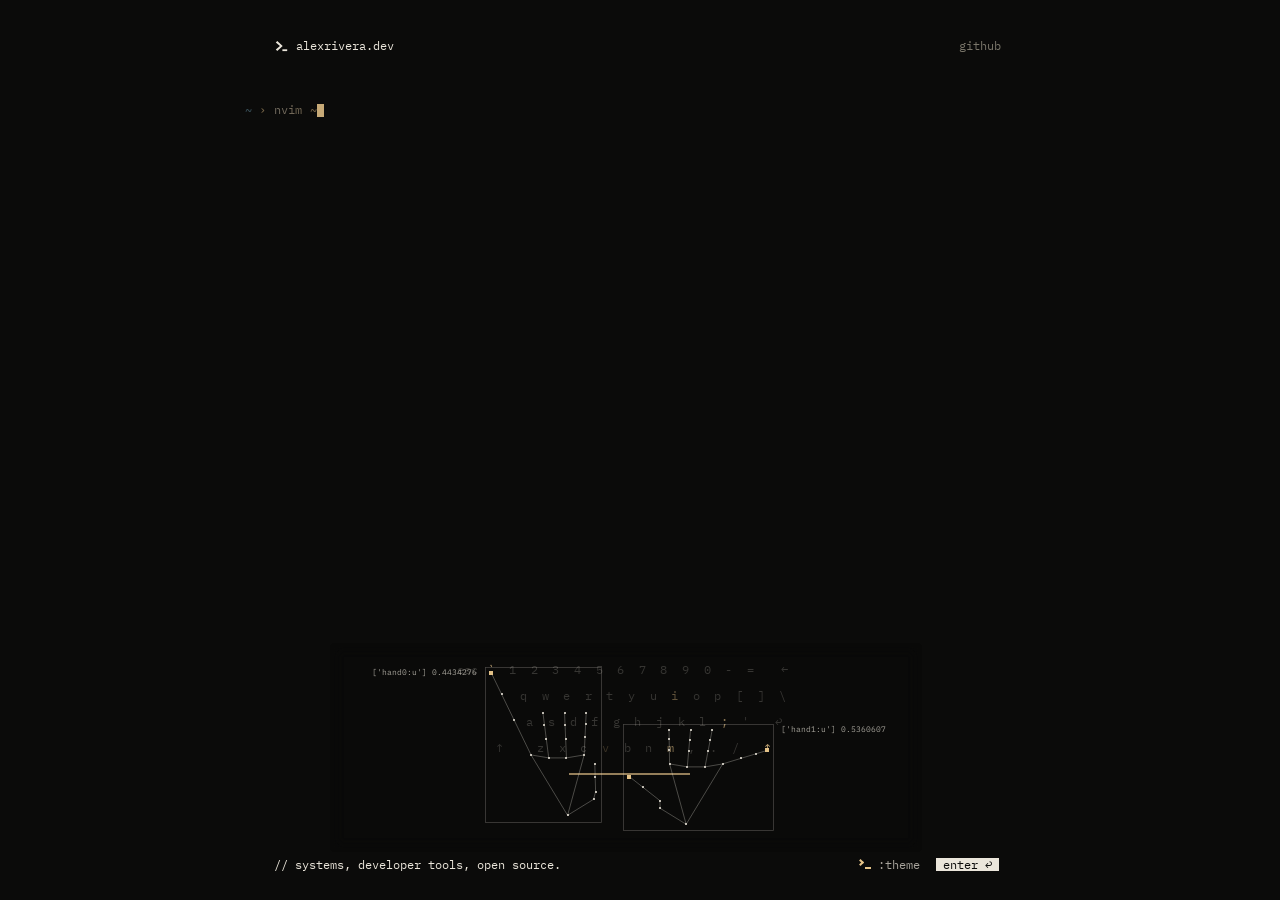
==== index.html @ faaa7d86 "Initial commit" ====
<!doctype html>
<html lang="en">
<head>
<meta charset="utf-8">
<meta name="viewport" content="width=device-width, initial-scale=1">
<title>alexrivera.dev</title>
<meta name="description" content="alexrivera.dev — a quiet wall of code. systems, developer tools, open source.">
<link rel="icon" href="/favicon.svg" type="image/svg+xml">
<link rel="stylesheet" href="/intros/shared/frame.css">
<link rel="stylesheet" href="glimpse.css">
</head>
<body>
<main class="stage">
  <header class="frame-top">
    <a class="brand" href="/"><svg viewBox="0 0 88 80" aria-hidden="true"><path d="M8 16L36 40L8 64L18 74L54 40L18 6Z"/><path d="M52 62H84V74H52Z"/></svg><span>alexrivera.dev</span></a>
    <nav class="switch is-solo" aria-label="Elsewhere">
      <a href="https://github.com/alexrivera" rel="me">github</a>
    </nav>
  </header>

  <h1 class="sr-only">alexrivera.dev — systems, developer tools, open source.</h1>
  <canvas class="wall" aria-hidden="true"></canvas>
  <div class="glass kb-glass" aria-hidden="true"></div>
  <canvas class="machine" aria-hidden="true"></canvas>
  <canvas class="tile" aria-hidden="true"></canvas>
  <p class="status" aria-hidden="true"><span class="mode">NORMAL</span><span class="path"></span><span class="pos"></span></p>
  <p class="cmdline" aria-hidden="true"><span class="cmd"></span><span class="showcmd"></span></p>
  <p class="status pane-status" aria-hidden="true"><span class="mode">NORMAL</span><span class="path"></span><span class="pos"></span></p>
  <p class="cmdline pane-cmd" aria-hidden="true"><span class="cmd"></span><span class="showcmd"></span></p>

  <a class="enter" href="/site/" aria-label="Enter">enter ↩</a>
  <button class="theme-key" type="button" aria-label="Change theme"><span class="command-glyph" aria-hidden="true"></span>:theme</button>
  <p class="note" aria-hidden="true">// systems, developer tools, open source.</p>
  <nav class="sources sr-only" aria-label="Code shown on this page"></nav>
</main>
<script type="module" src="glimpse.js"></script>
</body>
</html>
---- intros/shared/frame.css ----
@font-face {
  font-family: "Archivo";
  src: url("/assets/fonts/archivo.ttf") format("truetype");
  font-weight: 100 900;
  font-stretch: 62% 125%;
  font-display: swap;
}

@font-face {
  font-family: "Instrument Serif";
  src: url("/assets/fonts/InstrumentSerif-Regular.ttf") format("truetype");
  font-style: normal;
  font-weight: 400;
  font-display: swap;
}

@font-face {
  font-family: "Instrument Serif";
  src: url("/intros/shared/InstrumentSerif-Italic.ttf") format("truetype");
  font-style: italic;
  font-weight: 400;
  font-display: swap;
}

@font-face {
  font-family: "Plex Mono";
  src: url("/assets/fonts/IBMPlexMono-Regular.ttf") format("truetype");
  font-weight: 400;
  font-display: swap;
}

*,
*::before,
*::after {
  box-sizing: border-box;
}

html,
body {
  margin: 0;
  height: 100%;
}

body {
  background: var(--bg);
  color: var(--ink);
  font-family: "Archivo", system-ui, sans-serif;
  -webkit-font-smoothing: antialiased;
}

a,
button {
  color: inherit;
}

button {
  font: inherit;
}

:focus-visible {
  outline: 2px solid var(--ink);
  outline-offset: 3px;
}

.stage {
  position: relative;
  height: 100svh;
  min-height: 560px;
  overflow: hidden;
}

.frame-top {
  position: absolute;
  top: 26px;
  left: 40px;
  right: 40px;
  z-index: 6;
  display: flex;
  align-items: center;
  justify-content: space-between;
  gap: 16px;
  pointer-events: none;
}

.frame-top > * {
  pointer-events: auto;
}

.brand {
  display: inline-flex;
  align-items: center;
  gap: 12px;
  min-height: 44px;
  color: var(--chrome);
  font-weight: 500;
  font-size: 11px;
  letter-spacing: 0.3em;
  text-decoration: none;
}

.brand svg {
  width: 18px;
  height: auto;
  fill: currentColor;
}

.switch {
  display: flex;
  gap: 2px;
}

.switch a {
  display: inline-flex;
  align-items: center;
  justify-content: center;
  min-width: 44px;
  min-height: 44px;
  color: var(--dim);
  font: 400 11px/1 "Plex Mono", monospace;
  letter-spacing: 0.14em;
  text-decoration: none;
}

.switch a:hover {
  color: var(--ink);
}

.switch a[aria-current="page"] {
  color: var(--ink);
  text-decoration: underline;
  text-underline-offset: 7px;
}

.enter {
  position: absolute;
  right: 40px;
  bottom: 26px;
  z-index: 6;
  display: inline-flex;
  align-items: center;
  gap: 10px;
  min-height: 44px;
  text-transform: uppercase;
  color: var(--chrome);
  font-weight: 500;
  font-size: 11px;
  letter-spacing: 0.3em;
  text-decoration: none;
}

.serif {
  font-family: "Instrument Serif", serif;
  font-weight: 400;
}

.serif i {
  font-style: italic;
}

.mono {
  font-family: "Plex Mono", monospace;
  font-size: 10.5px;
  letter-spacing: 0.16em;
  text-transform: uppercase;
}

.quiet-button {
  min-height: 44px;
  padding: 0;
  border: 0;
  background: none;
  color: var(--dim);
  cursor: pointer;
}

.quiet-button:hover {
  color: var(--ink);
}

.is-hidden {
  visibility: hidden;
}

.sr-only {
  position: absolute;
  width: 1px;
  height: 1px;
  overflow: hidden;
  clip-path: inset(50%);
  white-space: nowrap;
}

.poster {
  position: absolute;
  inset: 0;
  z-index: 4;
  width: 100%;
  height: 100%;
  object-fit: cover;
}

@media (max-width: 640px) {
  .frame-top {
    top: 12px;
    left: 16px;
    right: 12px;
  }

  .brand span {
    display: none;
  }

  .enter {
    right: 16px;
    bottom: 12px;
  }
}
---- glimpse.css ----
body {
  --bg: #050505;
  --ink: #ebe6db;
  --dim: #6d6b66;
  --chrome: #a9a49a;
  --cell-w: 7.2px;
  --cell-h: 13px;
}

.wall {
  position: absolute;
  inset: 0;
  z-index: 1;
  width: 100%;
  height: 100%;
  touch-action: pinch-zoom;
}

.tile {
  position: absolute;
  inset: 0;
  z-index: 2;
  display: none;
  width: 100%;
  height: 100%;
  pointer-events: none;
}

.machine {
  position: absolute;
  z-index: 2;
  display: none;
  pointer-events: none;
}

.status {
  position: absolute;
  z-index: 3;
  display: flex;
  margin: 0;
  background: var(--line, var(--bg));
  color: var(--chrome);
  font: 400 12px/13px "Plex Mono", ui-monospace, monospace;
  letter-spacing: 0;
  white-space: nowrap;
  overflow: hidden;
  pointer-events: none;
  opacity: 0;
  transition: opacity 320ms cubic-bezier(0.23, 1, 0.32, 1);
}

.status.is-on {
  opacity: 1;
}

.status .mode {
  padding: 0 var(--cell-w);
  background: var(--accent, var(--ink));
  color: var(--bg);
}

.status .path {
  flex: 1;
  min-width: 0;
  padding: 0 var(--cell-w);
  overflow: hidden;
  text-overflow: ellipsis;
}

.status .pos {
  padding: 0 var(--cell-w);
}

.status.is-insert .mode {
  background: var(--insert, var(--accent, var(--ink)));
}

.cmdline {
  position: absolute;
  z-index: 3;
  display: flex;
  height: var(--cell-h);
  margin: 0;
  color: var(--ink);
  font: 400 12px/13px "Plex Mono", ui-monospace, monospace;
  letter-spacing: 0;
  white-space: pre;
  overflow: hidden;
  pointer-events: none;
  opacity: 0;
  transition: opacity 320ms cubic-bezier(0.23, 1, 0.32, 1);
}

.cmdline.is-on {
  opacity: 1;
}

.cmdline .cmd {
  flex: 1;
  min-width: 0;
  overflow: hidden;
}

.cmdline.is-typing .cmd::after {
  content: "";
  display: inline-block;
  width: var(--cell-w);
  height: var(--cell-h);
  vertical-align: top;
  background: var(--accent, var(--ink));
}

.cmdline .showcmd {
  flex: none;
  width: calc(11 * var(--cell-w));
  color: var(--chrome);
}

.glass {
  position: absolute;
  z-index: 2;
  display: none;
  pointer-events: none;
  background: color-mix(in srgb, var(--bg) 35%, transparent);
  -webkit-backdrop-filter: blur(6px);
  backdrop-filter: blur(6px);
}

.kb-glass {
  --feather: 14px;
  opacity: 0;
  transition: opacity 320ms cubic-bezier(0.23, 1, 0.32, 1);
  -webkit-mask-image: linear-gradient(to right, transparent, #000 var(--feather), #000 calc(100% - var(--feather)), transparent), linear-gradient(to bottom, transparent, #000 var(--feather), #000 calc(100% - var(--feather)), transparent);
  -webkit-mask-composite: source-in;
  mask-image: linear-gradient(to right, transparent, #000 var(--feather), #000 calc(100% - var(--feather)), transparent), linear-gradient(to bottom, transparent, #000 var(--feather), #000 calc(100% - var(--feather)), transparent);
  mask-composite: intersect;
}

.kb-glass.is-on {
  opacity: 1;
}

.frame-top {
  top: 0;
  left: 0;
  right: 0;
}

.brand {
  position: absolute;
  left: calc(5 * var(--cell-w));
  top: calc(3 * var(--cell-h));
  gap: var(--cell-w);
  min-height: 0;
  color: var(--ink);
  font: 400 12px/13px "Plex Mono", ui-monospace, monospace;
  letter-spacing: 0;
}

.brand svg {
  width: calc(2 * var(--cell-w));
  height: 12px;
}

.brand::after,
.enter::after {
  content: "";
  position: absolute;
  inset: -16px -8px;
}

.switch {
  position: absolute;
  top: 26px;
  right: 40px;
}

.switch.is-solo {
  top: calc(3 * var(--cell-h));
}

.switch.is-solo a {
  position: relative;
  min-width: 0;
  min-height: 0;
  font: 400 12px/13px "Plex Mono", ui-monospace, monospace;
  letter-spacing: 0;
}

.switch.is-solo a::after {
  content: "";
  position: absolute;
  inset: -16px -8px;
}

.enter {
  position: absolute;
  right: auto;
  bottom: auto;
  z-index: 6;
  display: block;
  min-height: 0;
  padding: 0 var(--cell-w);
  background: var(--ink);
  color: var(--bg);
  font: 400 12px/13px "Plex Mono", ui-monospace, monospace;
  letter-spacing: 0;
  text-transform: none;
  white-space: nowrap;
}

.enter:hover {
  filter: brightness(1.18);
}

.theme-key {
  position: absolute;
  z-index: 6;
  display: inline-flex;
  align-items: center;
  gap: var(--cell-w);
  margin: 0;
  border: 0;
  padding: 0;
  background: none;
  color: var(--chrome);
  font: 400 12px/13px "Plex Mono", ui-monospace, monospace;
  letter-spacing: 0;
  white-space: nowrap;
  cursor: pointer;
}

.theme-key:hover {
  color: var(--ink);
}

.command-glyph {
  position: relative;
  display: inline-block;
  width: 14px;
  height: 10px;
  flex: none;
  color: var(--accent, var(--ink));
}

.command-glyph::before {
  position: absolute;
  top: 1px;
  left: 1px;
  width: 5px;
  height: 5px;
  border-right: 2px solid currentColor;
  border-bottom: 2px solid currentColor;
  content: "";
  transform: rotate(-45deg);
}

.command-glyph::after {
  position: absolute;
  right: 0;
  bottom: 0;
  width: 6px;
  height: 2px;
  background: currentColor;
  content: "";
}

.theme-key .command-glyph {
  margin-top: -1px;
}

.theme-key:focus-visible {
  outline: 2px solid var(--ink);
  outline-offset: 4px;
}

.enter:focus-visible {
  outline-offset: 4px;
}

.note {
  position: absolute;
  left: calc(5 * var(--cell-w));
  bottom: calc(2 * var(--cell-h));
  z-index: 6;
  margin: 0;
  color: var(--ink);
  font: 400 12px/13px "Plex Mono", ui-monospace, monospace;
  letter-spacing: 0;
  padding-right: var(--cell-w);
  background: var(--bg);
  white-space: nowrap;
  pointer-events: none;
}

.brand,
.switch,
.note,
.enter,
.theme-key {
  transition: opacity 320ms cubic-bezier(0.23, 1, 0.32, 1);
}

.is-leaving .brand,
.is-leaving .switch,
.is-leaving .note,
.is-leaving .enter,
.is-leaving .theme-key,
.is-leaving .glass,
.is-leaving .status,
.is-leaving .cmdline {
  opacity: 0;
}

@media (max-width: 640px) {
  .brand span {
    display: inline;
  }

  .switch {
    top: calc(5 * var(--cell-h));
    right: 8px;
  }
}
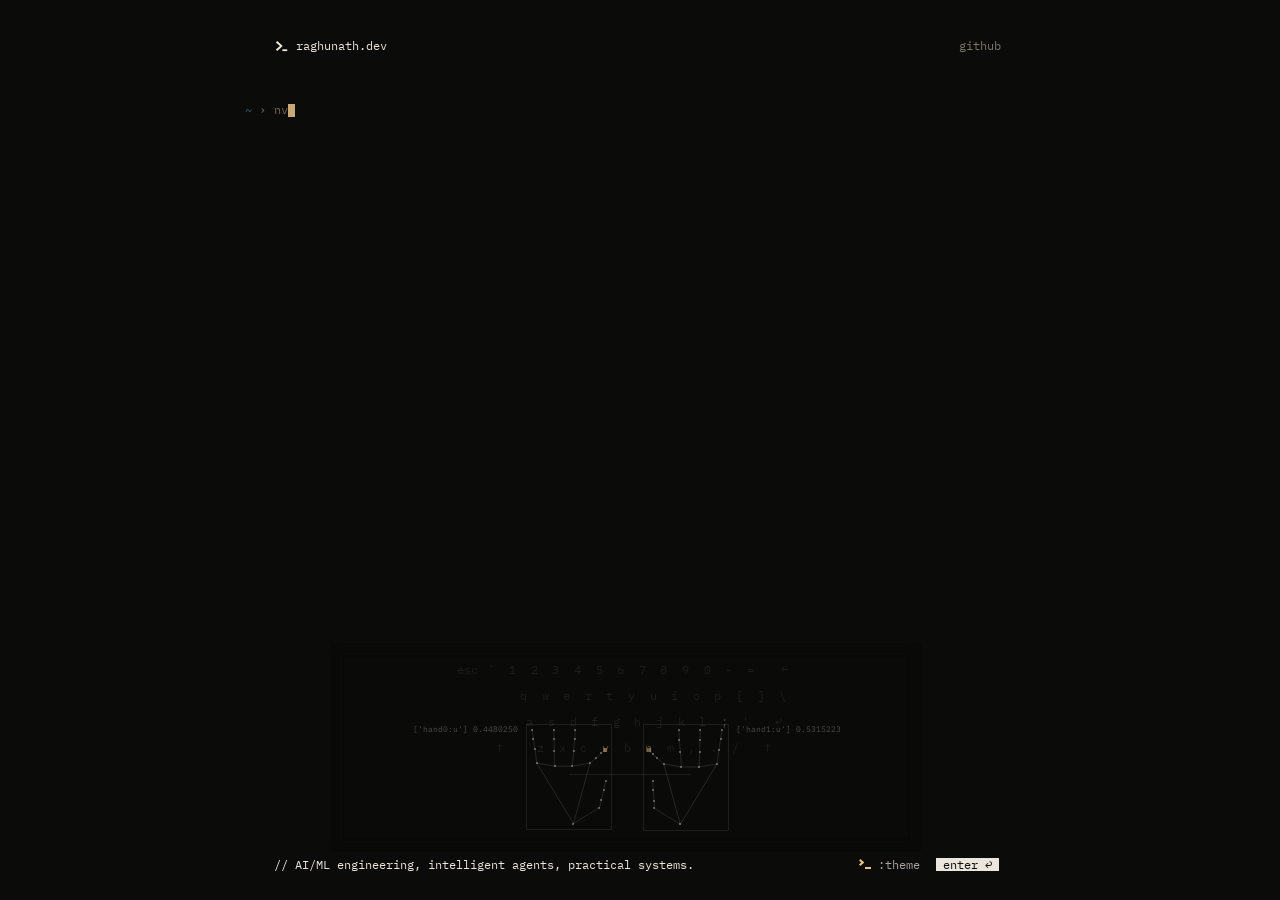
==== commit 2fd2b392: "Personalize portfolio with Raghunath Panda details, projects, and skills" ====
--- a/index.html
+++ b/index.html
@@ -3,8 +3,8 @@
 <head>
 <meta charset="utf-8">
 <meta name="viewport" content="width=device-width, initial-scale=1">
-<title>alexrivera.dev</title>
-<meta name="description" content="alexrivera.dev — a quiet wall of code. systems, developer tools, open source.">
+<title>raghunath.dev</title>
+<meta name="description" content="raghunath.dev — a quiet wall of code. AI/ML engineering, intelligent agents, practical systems.">
 <link rel="icon" href="/favicon.svg" type="image/svg+xml">
 <link rel="stylesheet" href="/intros/shared/frame.css">
 <link rel="stylesheet" href="glimpse.css">
@@ -12,13 +12,13 @@
 <body>
 <main class="stage">
   <header class="frame-top">
-    <a class="brand" href="/"><svg viewBox="0 0 88 80" aria-hidden="true"><path d="M8 16L36 40L8 64L18 74L54 40L18 6Z"/><path d="M52 62H84V74H52Z"/></svg><span>alexrivera.dev</span></a>
+    <a class="brand" href="/"><svg viewBox="0 0 88 80" aria-hidden="true"><path d="M8 16L36 40L8 64L18 74L54 40L18 6Z"/><path d="M52 62H84V74H52Z"/></svg><span>raghunath.dev</span></a>
     <nav class="switch is-solo" aria-label="Elsewhere">
-      <a href="https://github.com/alexrivera" rel="me">github</a>
+      <a href="https://github.com/raghunath485" rel="me">github</a>
     </nav>
   </header>
 
-  <h1 class="sr-only">alexrivera.dev — systems, developer tools, open source.</h1>
+  <h1 class="sr-only">raghunath.dev — AI/ML engineering, intelligent agents, practical systems.</h1>
   <canvas class="wall" aria-hidden="true"></canvas>
   <div class="glass kb-glass" aria-hidden="true"></div>
   <canvas class="machine" aria-hidden="true"></canvas>
@@ -30,7 +30,7 @@
 
   <a class="enter" href="/site/" aria-label="Enter">enter ↩</a>
   <button class="theme-key" type="button" aria-label="Change theme"><span class="command-glyph" aria-hidden="true"></span>:theme</button>
-  <p class="note" aria-hidden="true">// systems, developer tools, open source.</p>
+  <p class="note" aria-hidden="true">// AI/ML engineering, intelligent agents, practical systems.</p>
   <nav class="sources sr-only" aria-label="Code shown on this page"></nav>
 </main>
 <script type="module" src="glimpse.js"></script>
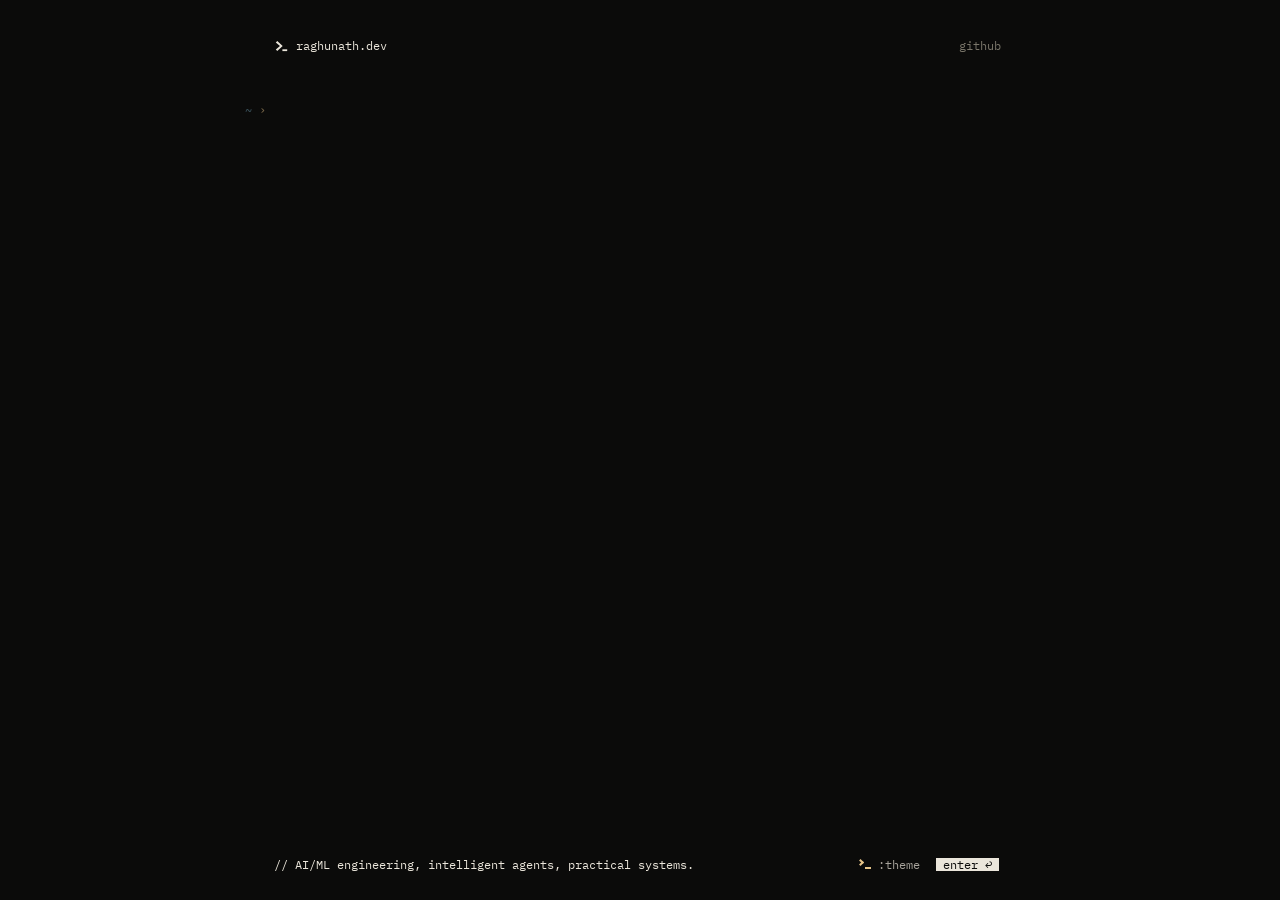
==== commit dabb98d5: "Use relative paths so assets and links work on GitHub Pages subpaths" ====
--- a/index.html
+++ b/index.html
@@ -5,14 +5,14 @@
 <meta name="viewport" content="width=device-width, initial-scale=1">
 <title>raghunath.dev</title>
 <meta name="description" content="raghunath.dev — a quiet wall of code. AI/ML engineering, intelligent agents, practical systems.">
-<link rel="icon" href="/favicon.svg" type="image/svg+xml">
-<link rel="stylesheet" href="/intros/shared/frame.css">
+<link rel="icon" href="./favicon.svg" type="image/svg+xml">
+<link rel="stylesheet" href="./intros/shared/frame.css">
 <link rel="stylesheet" href="glimpse.css">
 </head>
 <body>
 <main class="stage">
   <header class="frame-top">
-    <a class="brand" href="/"><svg viewBox="0 0 88 80" aria-hidden="true"><path d="M8 16L36 40L8 64L18 74L54 40L18 6Z"/><path d="M52 62H84V74H52Z"/></svg><span>raghunath.dev</span></a>
+    <a class="brand" href="./"><svg viewBox="0 0 88 80" aria-hidden="true"><path d="M8 16L36 40L8 64L18 74L54 40L18 6Z"/><path d="M52 62H84V74H52Z"/></svg><span>raghunath.dev</span></a>
     <nav class="switch is-solo" aria-label="Elsewhere">
       <a href="https://github.com/raghunath485" rel="me">github</a>
     </nav>
@@ -28,7 +28,7 @@
   <p class="status pane-status" aria-hidden="true"><span class="mode">NORMAL</span><span class="path"></span><span class="pos"></span></p>
   <p class="cmdline pane-cmd" aria-hidden="true"><span class="cmd"></span><span class="showcmd"></span></p>
 
-  <a class="enter" href="/site/" aria-label="Enter">enter ↩</a>
+  <a class="enter" href="./site/" aria-label="Enter">enter ↩</a>
   <button class="theme-key" type="button" aria-label="Change theme"><span class="command-glyph" aria-hidden="true"></span>:theme</button>
   <p class="note" aria-hidden="true">// AI/ML engineering, intelligent agents, practical systems.</p>
   <nav class="sources sr-only" aria-label="Code shown on this page"></nav>
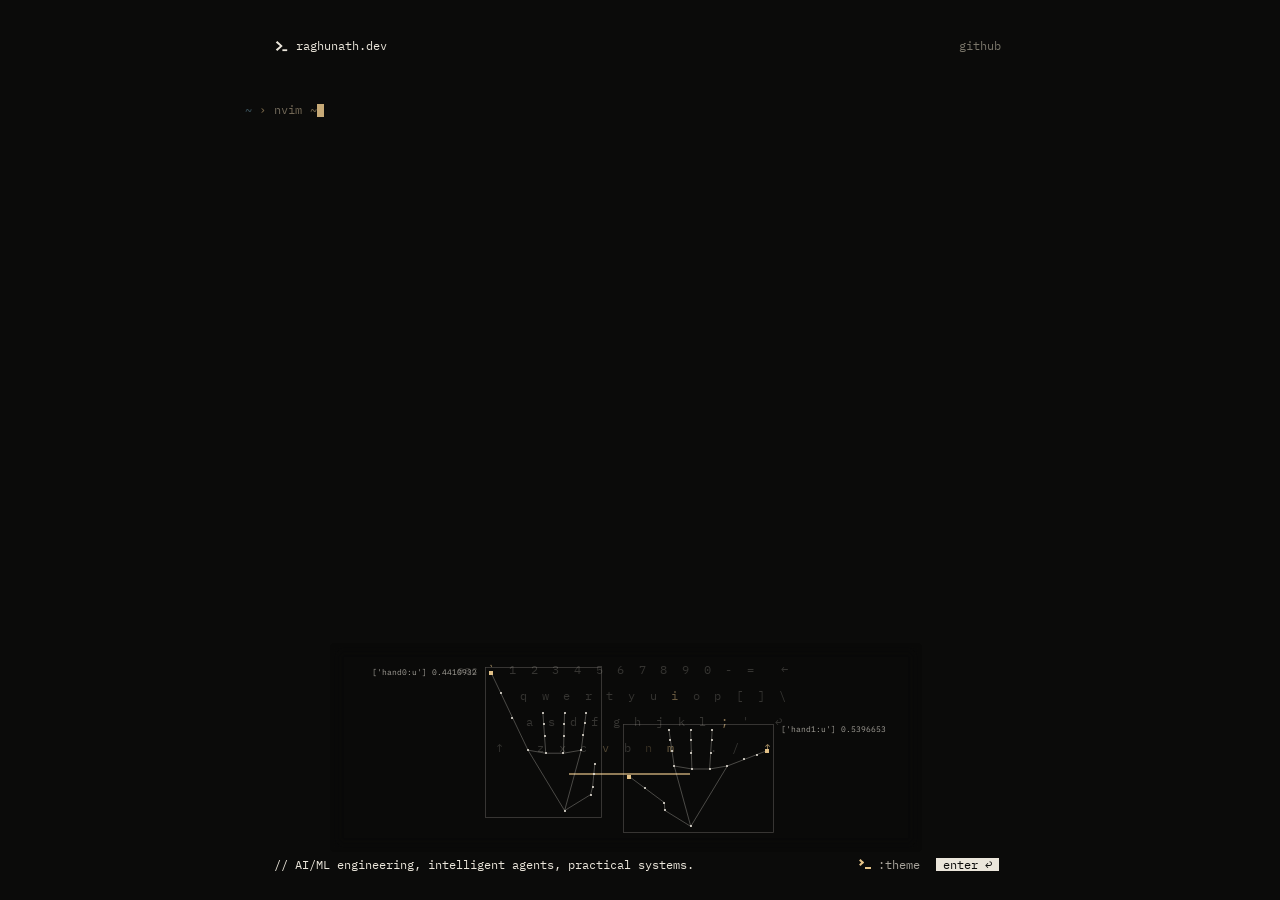
==== commit 31933fef: "Bust script cache with query param and protect font loader promise" ====
--- a/index.html
+++ b/index.html
@@ -33,6 +33,6 @@
   <p class="note" aria-hidden="true">// AI/ML engineering, intelligent agents, practical systems.</p>
   <nav class="sources sr-only" aria-label="Code shown on this page"></nav>
 </main>
-<script type="module" src="glimpse.js"></script>
+<script type="module" src="glimpse.js?v=20261126-fix"></script>
 </body>
 </html>
--- a/intros/shared/frame.css
+++ b/intros/shared/frame.css
@@ -1,6 +1,6 @@
 @font-face {
   font-family: "Archivo";
-  src: url("/assets/fonts/archivo.ttf") format("truetype");
+  src: url("../../assets/fonts/archivo.ttf") format("truetype");
   font-weight: 100 900;
   font-stretch: 62% 125%;
   font-display: swap;
@@ -8,7 +8,7 @@
 
 @font-face {
   font-family: "Instrument Serif";
-  src: url("/assets/fonts/InstrumentSerif-Regular.ttf") format("truetype");
+  src: url("../../assets/fonts/InstrumentSerif-Regular.ttf") format("truetype");
   font-style: normal;
   font-weight: 400;
   font-display: swap;
@@ -16,7 +16,7 @@
 
 @font-face {
   font-family: "Instrument Serif";
-  src: url("/intros/shared/InstrumentSerif-Italic.ttf") format("truetype");
+  src: url("InstrumentSerif-Italic.ttf") format("truetype");
   font-style: italic;
   font-weight: 400;
   font-display: swap;
@@ -24,7 +24,7 @@
 
 @font-face {
   font-family: "Plex Mono";
-  src: url("/assets/fonts/IBMPlexMono-Regular.ttf") format("truetype");
+  src: url("../../assets/fonts/IBMPlexMono-Regular.ttf") format("truetype");
   font-weight: 400;
   font-display: swap;
 }
